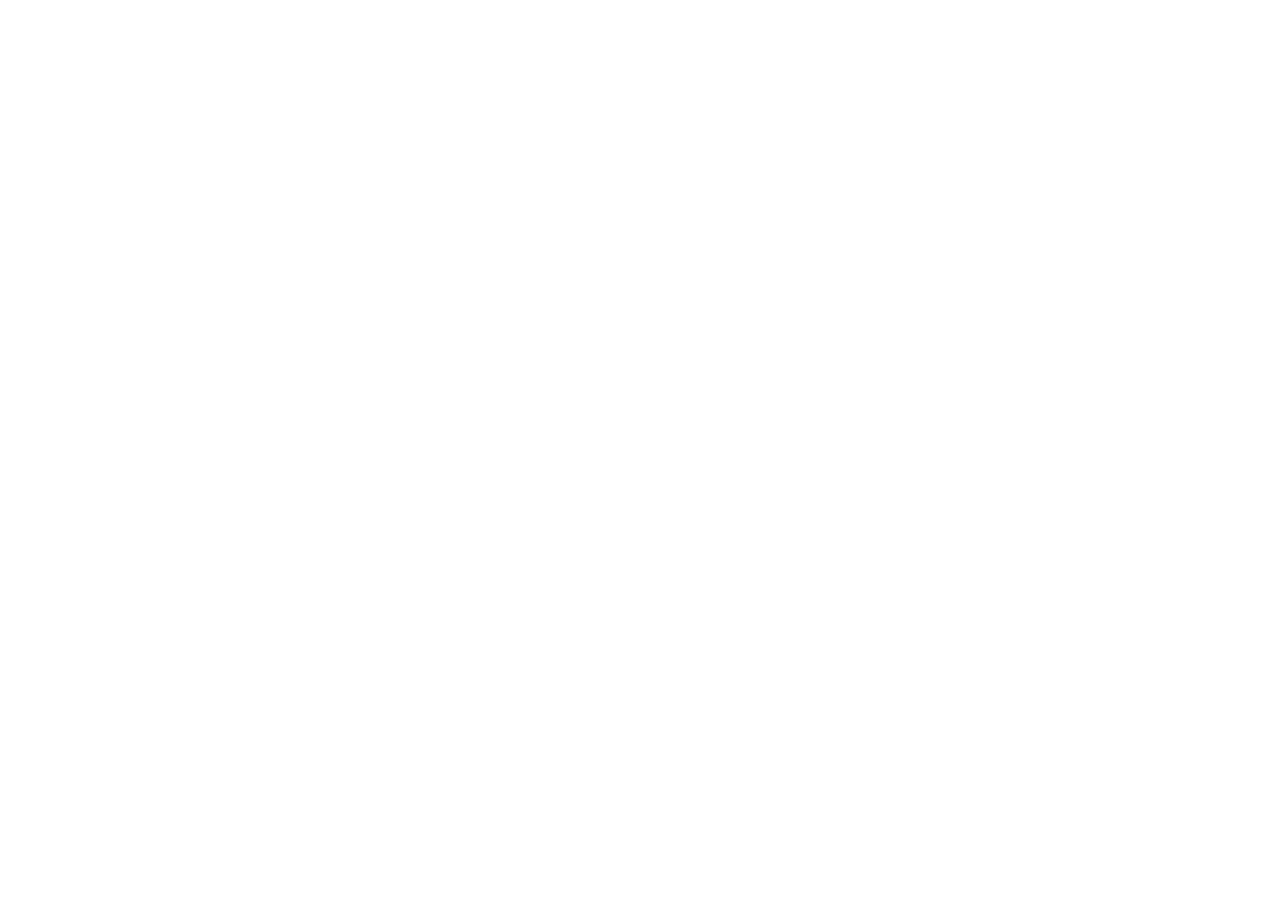
==== index.html @ 3885e783 "adding flex layout" ====
<!DOCTYPE html>
<html lang="en">
<head>
  <meta charset="UTF-8">
  <meta http-equiv="X-UA-Compatible" content="IE=edge">
  <meta name="viewport" content="width=device-width, initial-scale=1.0">
  <title>Flexbox layout</title>
</head>
<body>
  
</body>
</html>
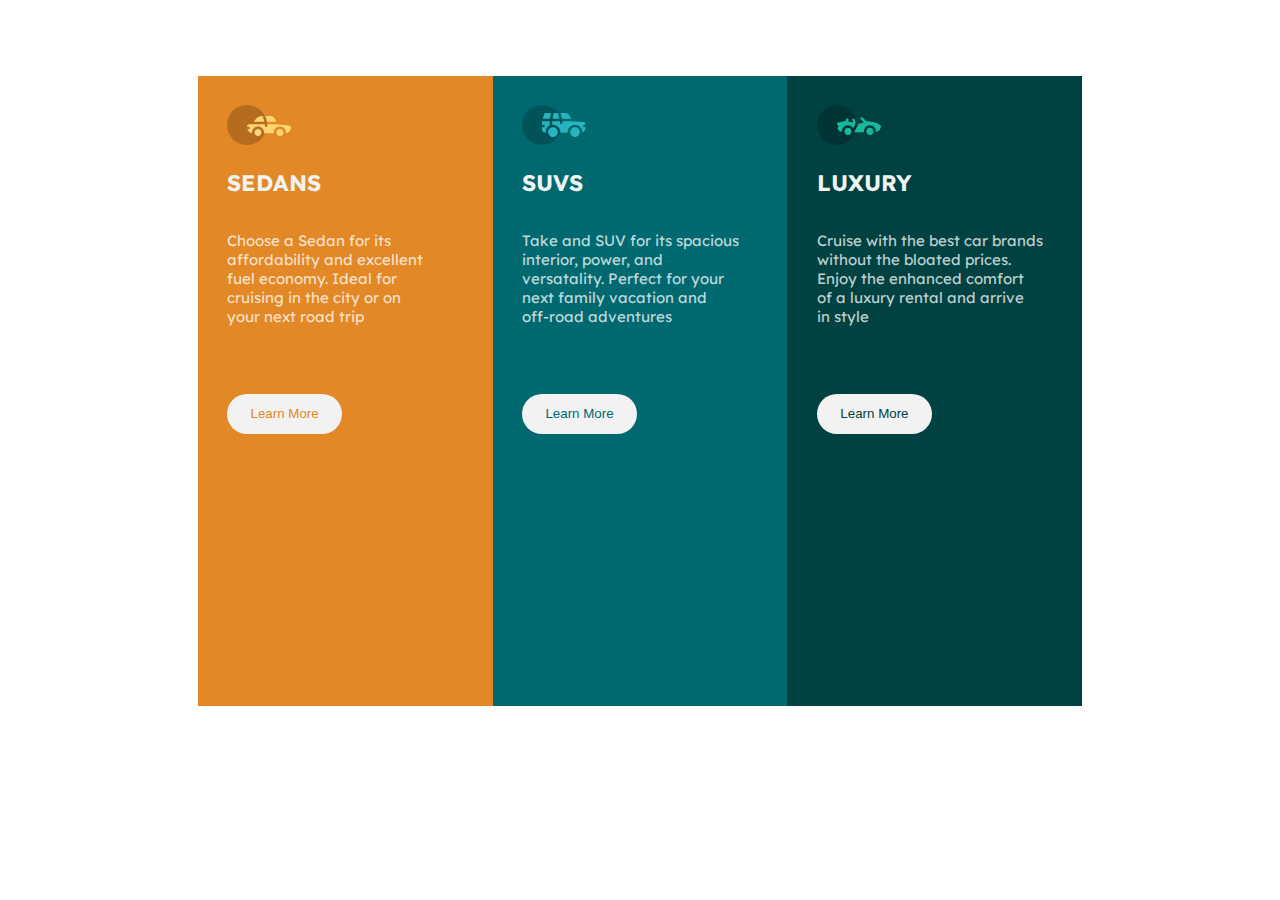
==== commit 1afc792b: "finsihing flex" ====
--- a/index.html
+++ b/index.html
@@ -4,9 +4,69 @@
   <meta charset="UTF-8">
   <meta http-equiv="X-UA-Compatible" content="IE=edge">
   <meta name="viewport" content="width=device-width, initial-scale=1.0">
+  <link href='https://fonts.googleapis.com/css?family=Lexend Deca' rel='stylesheet'">
+  <link rel="shortcut icon" href="favicon-32x32" type="image/x-icon">
+  <link rel="stylesheet" href="style.css">
   <title>Flexbox layout</title>
+  <style>
+    body {
+    font-family: 'Lexend Deca';
+    font-size: 15px;
+}
+  </style>
 </head>
 <body>
+  <div class="container">
+    <div class="sedans">
+        <div class="inner-sedan">
+          <div>
+            <img src="./images/icon-sedans.svg" alt="sedan">
+          </div>
+          <div>
+            <h2>SEDANS</h2>
+          </div>
+          <div>
+            <p>Choose a Sedan for its <br /> affordability and excellent <br />  fuel economy. Ideal for <br /> cruising in the city or on<br />  your next road trip</p>
+          </div>
+          <div>
+              <button class="sedan-btn-container">Learn More</button>
+          </div>
+        </div>
+    </div>
+    <div class="suvs">
+      <div class="inner-sedan">
+        <div>
+          <img src="./images/icon-suvs.svg" alt="sedan">
+        </div>
+        <div>
+          <h2>SUVS</h2>
+        </div>
+        <div>
+          <p>Take and SUV for its spacious <br />interior, power, and <br />versatality. Perfect for your <br /> next family vacation and <br />off-road adventures</p>
+        </div>
+        <div class="btn-container">
+            <button>Learn More</button>
+        </div>
+      </div>
+    </div>
+    <div class="luxury">
+      <div class="inner-sedan">
+        <div>
+          <img src="./images/icon-luxury.svg" alt="sedan">
+        </div>
+        <div>
+          <h2>LUXURY</h2>
+        </div>
+        <div>
+          <p>Cruise with the best car brands <br />without the bloated prices.<br />Enjoy the enhanced comfort <br /> of a luxury rental and arrive <br /> in style</p>
+        </div>
+        <div>
+            <button class="luxury-btn-container">Learn More</button>
+        </div>
+      </div>
+    </div>
+  </div>
+
   
 </body>
 </html>--- a/style.css
+++ b/style.css
@@ -0,0 +1,74 @@
+
+.container {
+  display: flex;
+  width: 70%;
+  height: 70vh;
+  justify-content: center;
+  align-items: center;
+  margin-left: 15%;
+  margin-right: 25%;
+  margin-top: 6%;
+}
+.container > div {
+  height: 100%; 
+  flex: 1;
+}
+.sedans {
+  background-color:hsl(31, 77%, 52%);
+
+}
+p {
+  color: hsla(0, 0%, 100%, 0.75);
+  font-size: 15px;
+}
+h2 {
+  color:hsl(0, 0%, 95%);
+}
+.inner-sedan {
+  display: flex;
+  flex-direction: column;
+  align-items: left;
+  text-align: left;
+  margin-top: 10%;
+  margin-left: 10%;
+  font-size: 15px;
+}
+
+.suvs {
+  background-color:hsl(184, 100%, 22%);
+}
+.luxury {
+  background-color: hsl(179, 100%, 13%);
+}
+ button {
+  margin-top: 20%;
+  width: 115px;
+  height: 40px;
+  border-radius: 50px;
+  border: none;
+  background-color:  hsl(0, 0%, 95%);
+  color: hsl(184, 100%, 22%);
+  font-weight:large;
+
+}
+button:hover {
+  background-color: hsl(184, 100%, 22%);
+  color: hsl(0, 0%, 95%);
+  border: 2px solid hsl(0, 0%, 95%) ;
+  cursor: pointer;
+}
+
+.sedan-btn-container {
+  color: hsl(31, 77%, 52%);
+}
+.sedan-btn-container:hover {
+  background-color:hsl(31, 77%, 52%) ;
+  color: hsl(0, 0%, 95%);
+}
+.luxury-btn-container {
+  color: hsl(179, 100%, 13%);
+}
+.luxury-btn-container:hover {
+  background-color:hsl(179, 100%, 13%) ;
+  color: hsl(0, 0%, 95%);
+}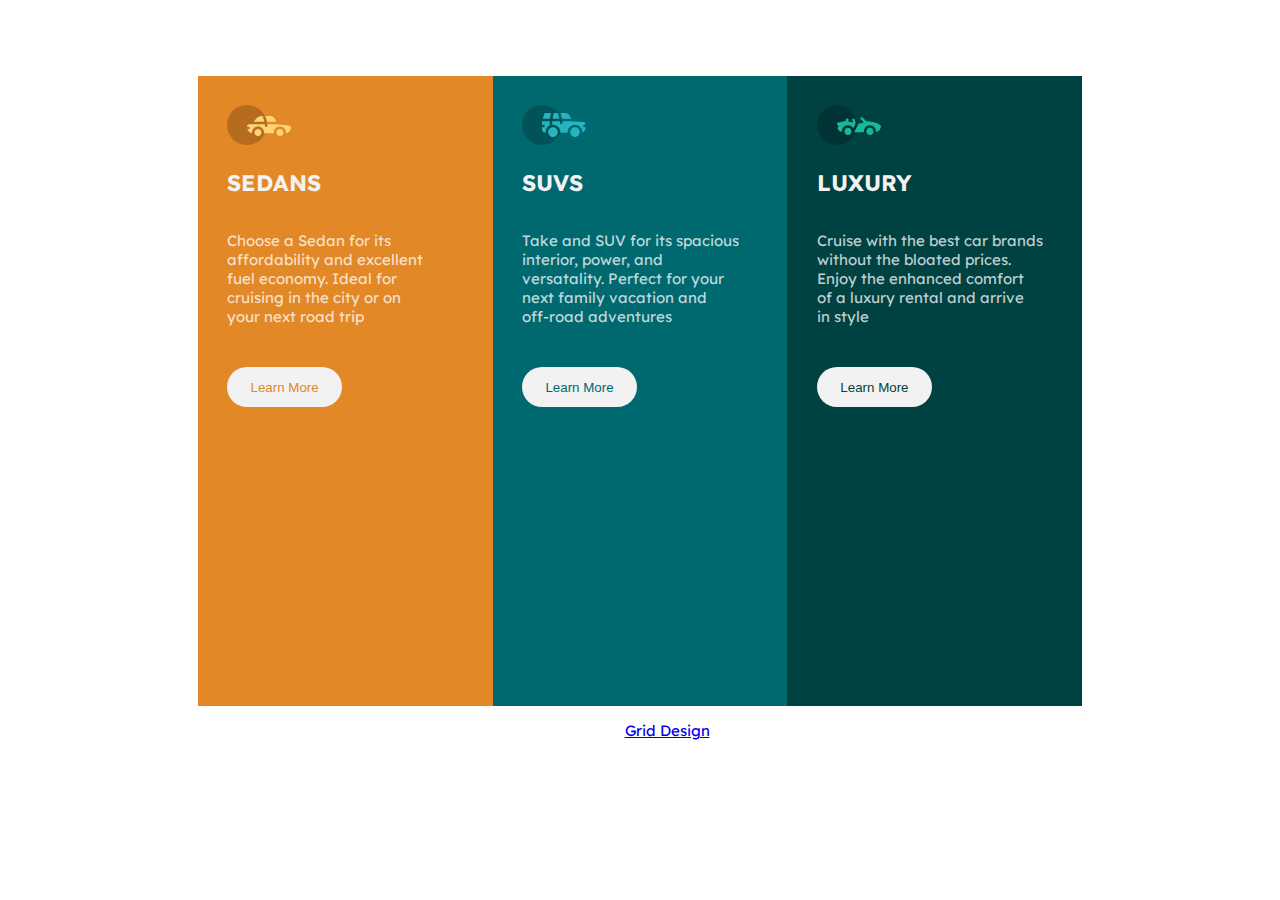
==== commit 6db899dc: "finsihing flex" ====
--- a/index.html
+++ b/index.html
@@ -67,6 +67,7 @@
     </div>
   </div>
 
+<div class="link"><p>Link to <a href="./grid.html">Grid Design</a> </p>  </div>
   
 </body>
 </html>--- a/style.css
+++ b/style.css
@@ -1,4 +1,7 @@
+.link{
 
+  text-align: center;
+}
 .container {
   display: flex;
   width: 70%;
@@ -41,7 +44,7 @@
   background-color: hsl(179, 100%, 13%);
 }
  button {
-  margin-top: 20%;
+  margin-top: 10%;
   width: 115px;
   height: 40px;
   border-radius: 50px;
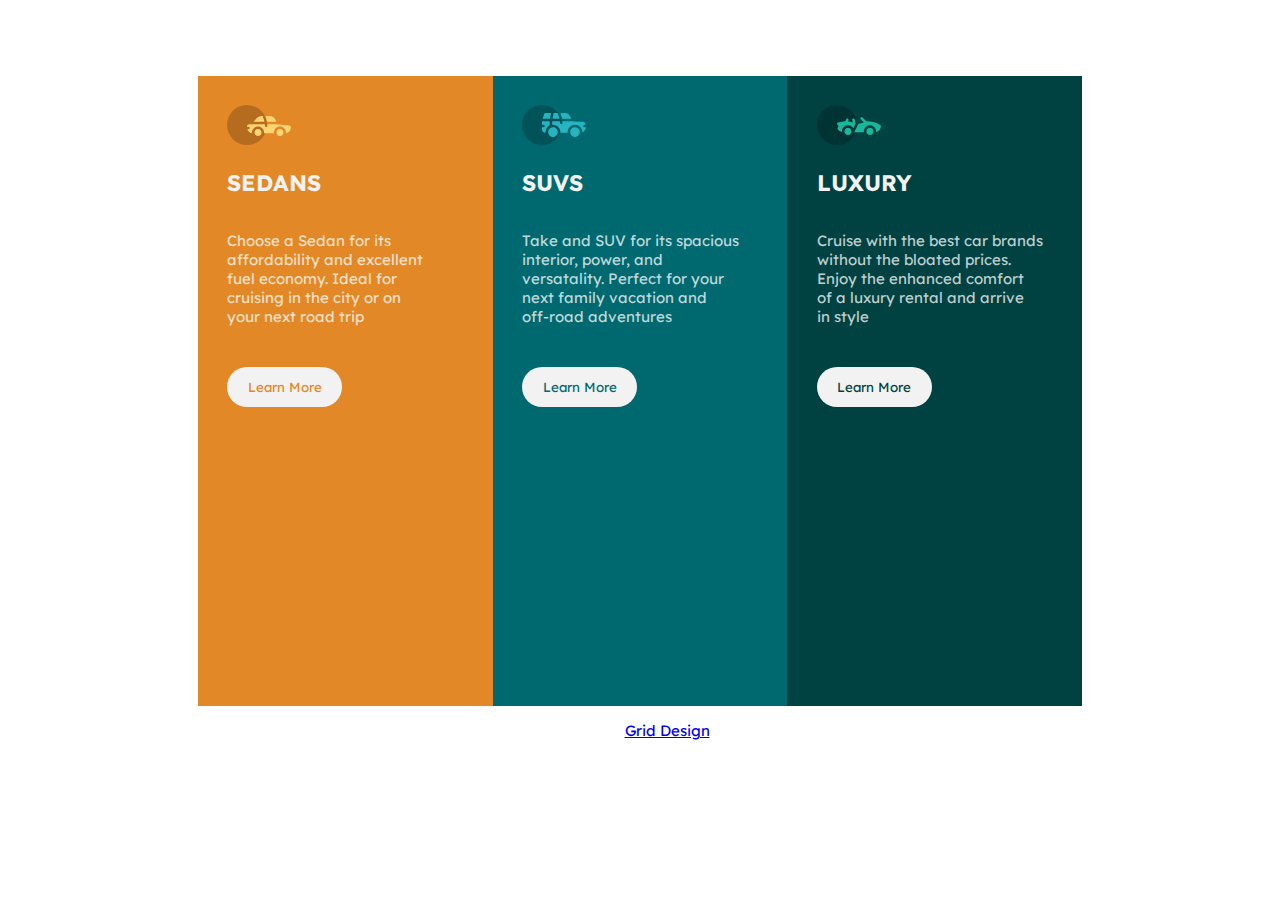
==== commit 97362e14: "updating" ====
--- a/index.html
+++ b/index.html
@@ -5,7 +5,7 @@
   <meta http-equiv="X-UA-Compatible" content="IE=edge">
   <meta name="viewport" content="width=device-width, initial-scale=1.0">
   <link href='https://fonts.googleapis.com/css?family=Lexend Deca' rel='stylesheet'">
-  <link rel="shortcut icon" href="favicon-32x32" type="image/x-icon">
+  <link rel="icon" type="image/png" sizes="32x32" href="./images/favicon-32x32.png">
   <link rel="stylesheet" href="style.css">
   <title>Flexbox layout</title>
   <style>
--- a/style.css
+++ b/style.css
@@ -1,3 +1,9 @@
+@import url('https://fonts.googleapis.com/css2?family=Big+Shoulders+Display:wght@700&family=Lexend+Deca&display=swap');
+
+* {
+  box-sizing: border-box;
+  font-family: 'Lexend Deca', sans-serif;
+}
 .link{
 
   text-align: center;
